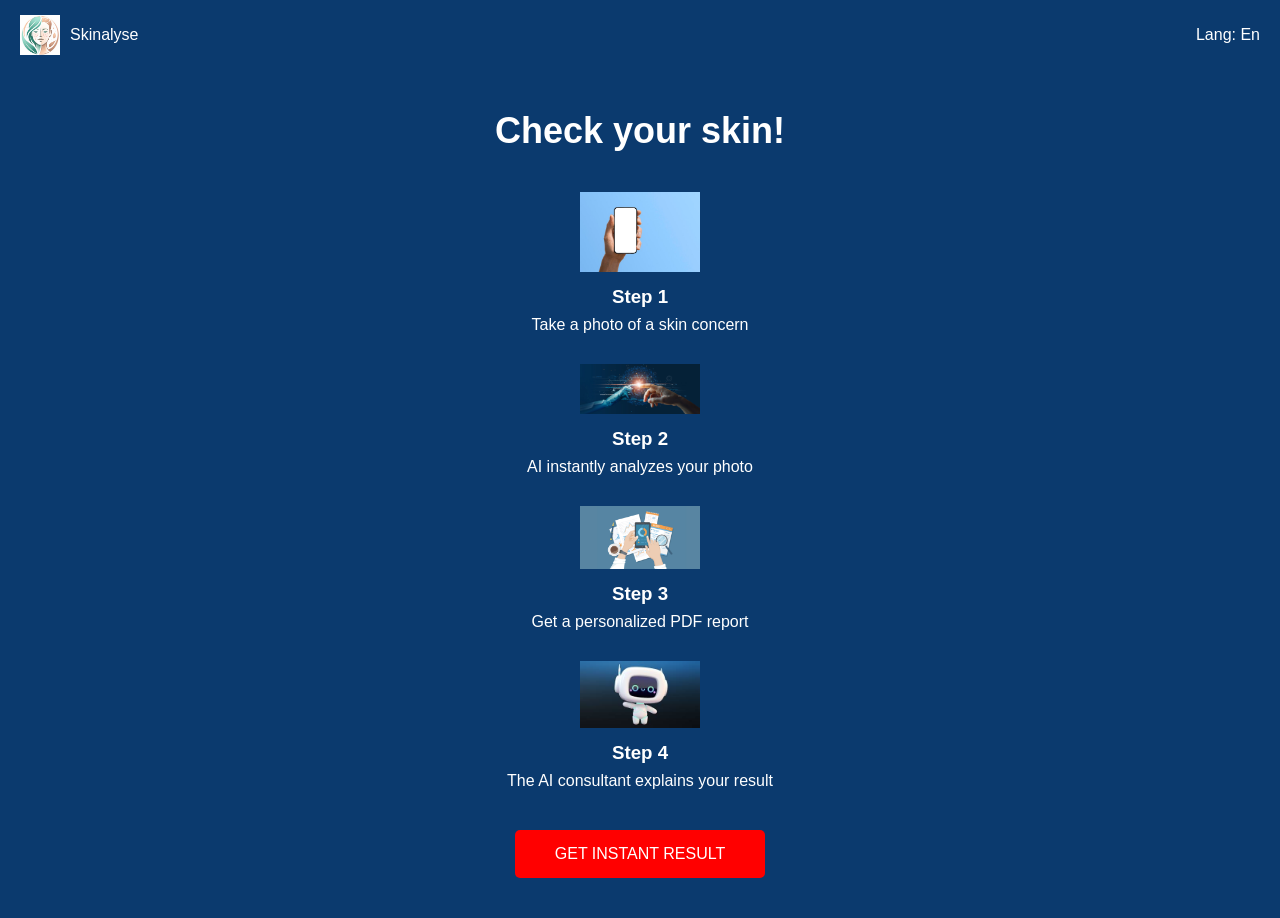
==== index.html @ 6a964405 "Add files via upload" ====
<!DOCTYPE html>
<html lang="en">
<head>
    <meta charset="UTF-8">
    <title> Skinalyse </title>
    <link rel="stylesheet" href="style.css">
</head>
<body>

    <!-- Header -->
    <header class="top-bar">
        <div class="logo">
            <!-- LOGO IMAGE GOES HERE -->
            <img src="logo.img.jpeg" alt="Skinalyse Logo">
            <span> Skinalyse </span>
        </div>

        <div class="lang">
            Lang: En
        </div>
    </header>

    <!-- Main Section -->
    <main class="container">
        <h1>Check your skin!</h1>

        <!-- Steps Section -->
        <section class="steps">

            <!-- Step 1 -->
            <div class="step">
                <!-- STEP 1 IMAGE GOES HERE -->
                <img src="step1hand.img" alt="Take photo">
                <h3>Step 1</h3>
                <p>Take a photo of a skin concern</p>
            </div>

            <!-- Step 2 -->
            <div class="step">
                <!-- STEP 2 IMAGE GOES HERE -->
                <img src="step2AI.jpeg" alt="AI analysis">
                <h3>Step 2</h3>
                <p>AI instantly analyzes your photo</p>
            </div>

            <!-- Step 3 -->
            <div class="step">
                <!-- STEP 3 IMAGE GOES HERE -->
                <img src="step3report.webp" alt="PDF report">
                <h3>Step 3</h3>
                <p>Get a personalized PDF report</p>
            </div>

            <!-- Step 4 -->
            <div class="step">
                <!-- STEP 4 IMAGE GOES HERE -->
                <img src="step4cuterobot.jpeg" alt="AI consultant">
                <h3>Step 4</h3>
                <p>The AI consultant explains your result</p>
            </div>

        </section>

        <!-- Call to Action -->
        <button class="cta">
            GET INSTANT RESULT
        </button>
    </main>

</body>
</html>
---- style.css ----
* {
    margin: 0;
    padding: 0;
    box-sizing: border-box;
    font-family: Arial, sans-serif;
}

body {
    background-color: #0b3a6e;
    color: white;
}

/* Header */
.top-bar {
    display: flex;
    justify-content: space-between;
    align-items: center;
    padding: 15px 20px;
}

.logo {
    display: flex;
    align-items: center;
    gap: 10px;
}

.logo img {
    width: 40px;
    height: 40px;
}

/* Main Container */
.container {
    text-align: center;
    padding: 40px 20px;
}

.container h1 {
    font-size: 36px;
    margin-bottom: 40px;
}

/* Steps */
.steps {
    display: flex;
    flex-direction: column;
    gap: 30px;
    align-items: center;
}

.step {
    max-width: 300px;
}

.step img {
    width: 120px;
    height: auto;
    margin-bottom: 10px;
}

.step h3 {
    margin-bottom: 8px;
}

/* Button */
.cta {
    margin-top: 40px;
    padding: 15px 40px;
    background-color: red;
    color: white;
    border: none;
    font-size: 16px;
    cursor: pointer;
    border-radius: 5px;
}

.cta:hover {
    opacity: 0.9;
}
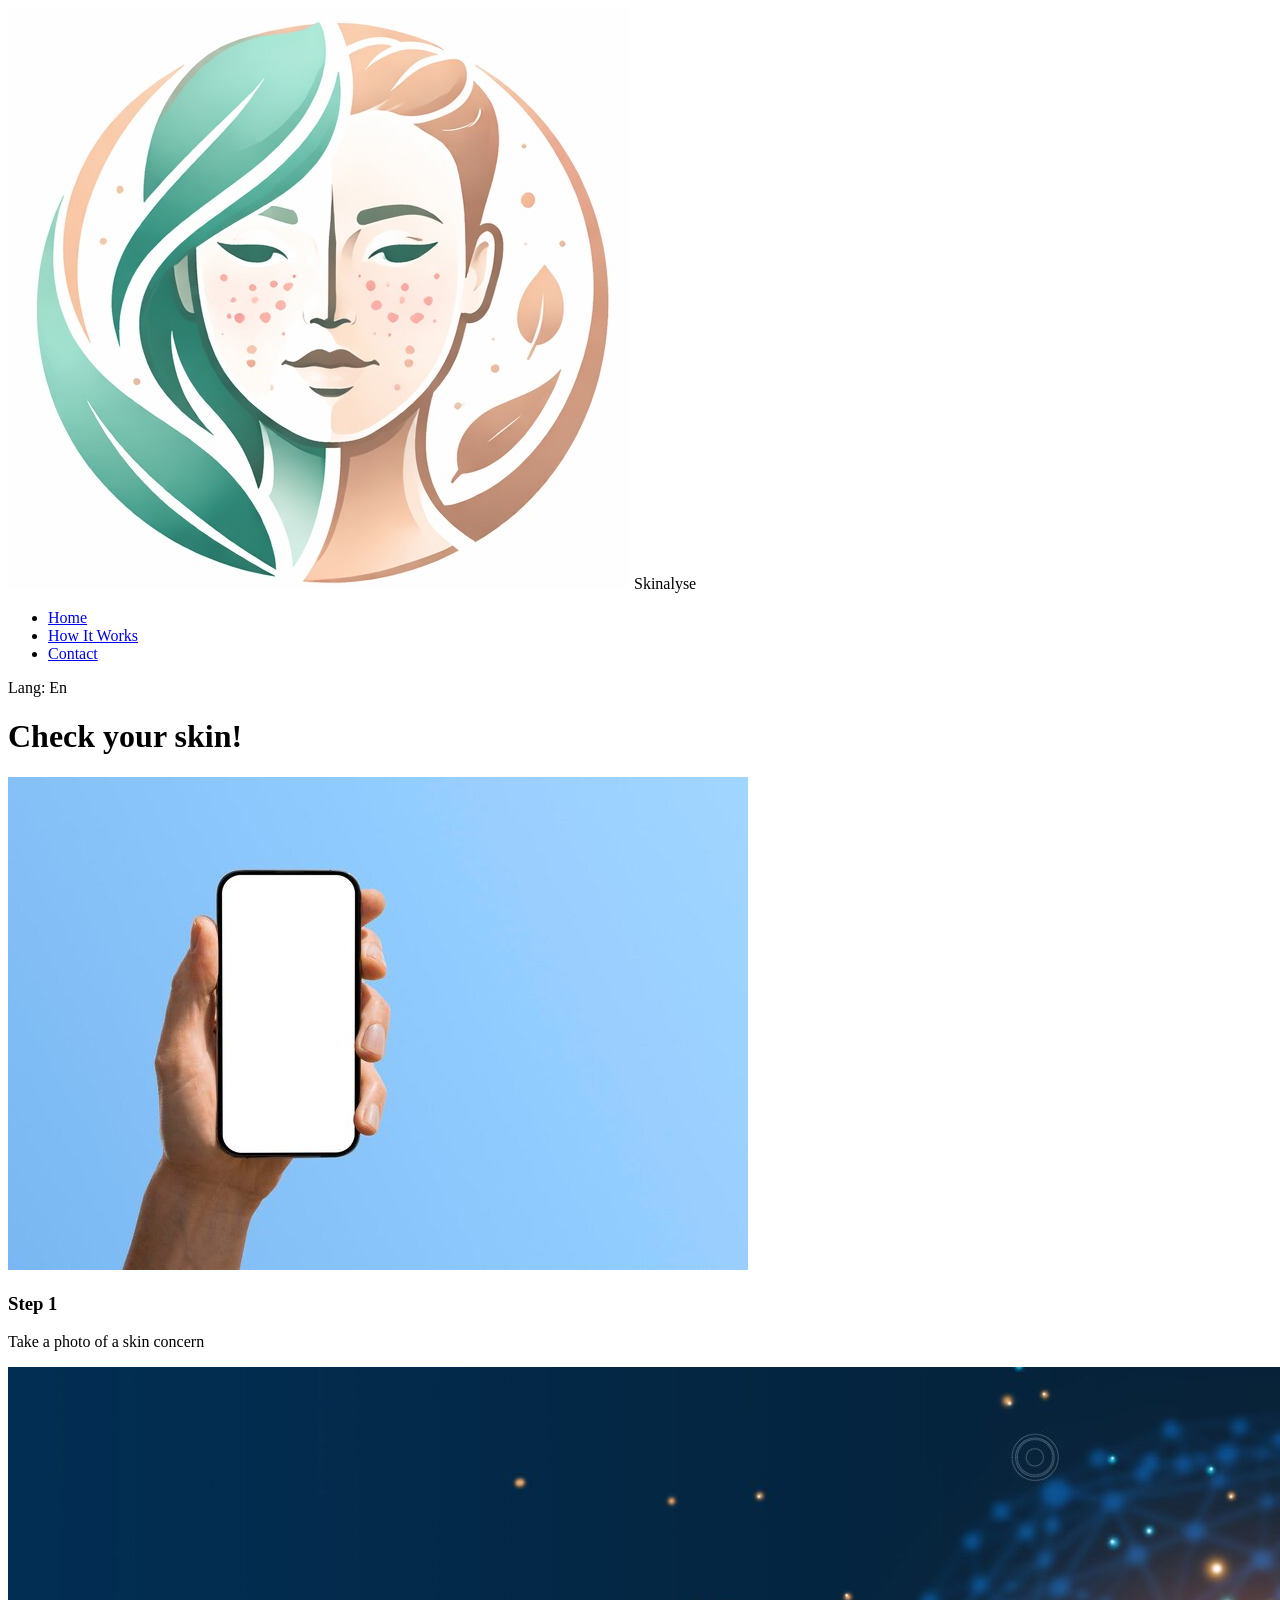
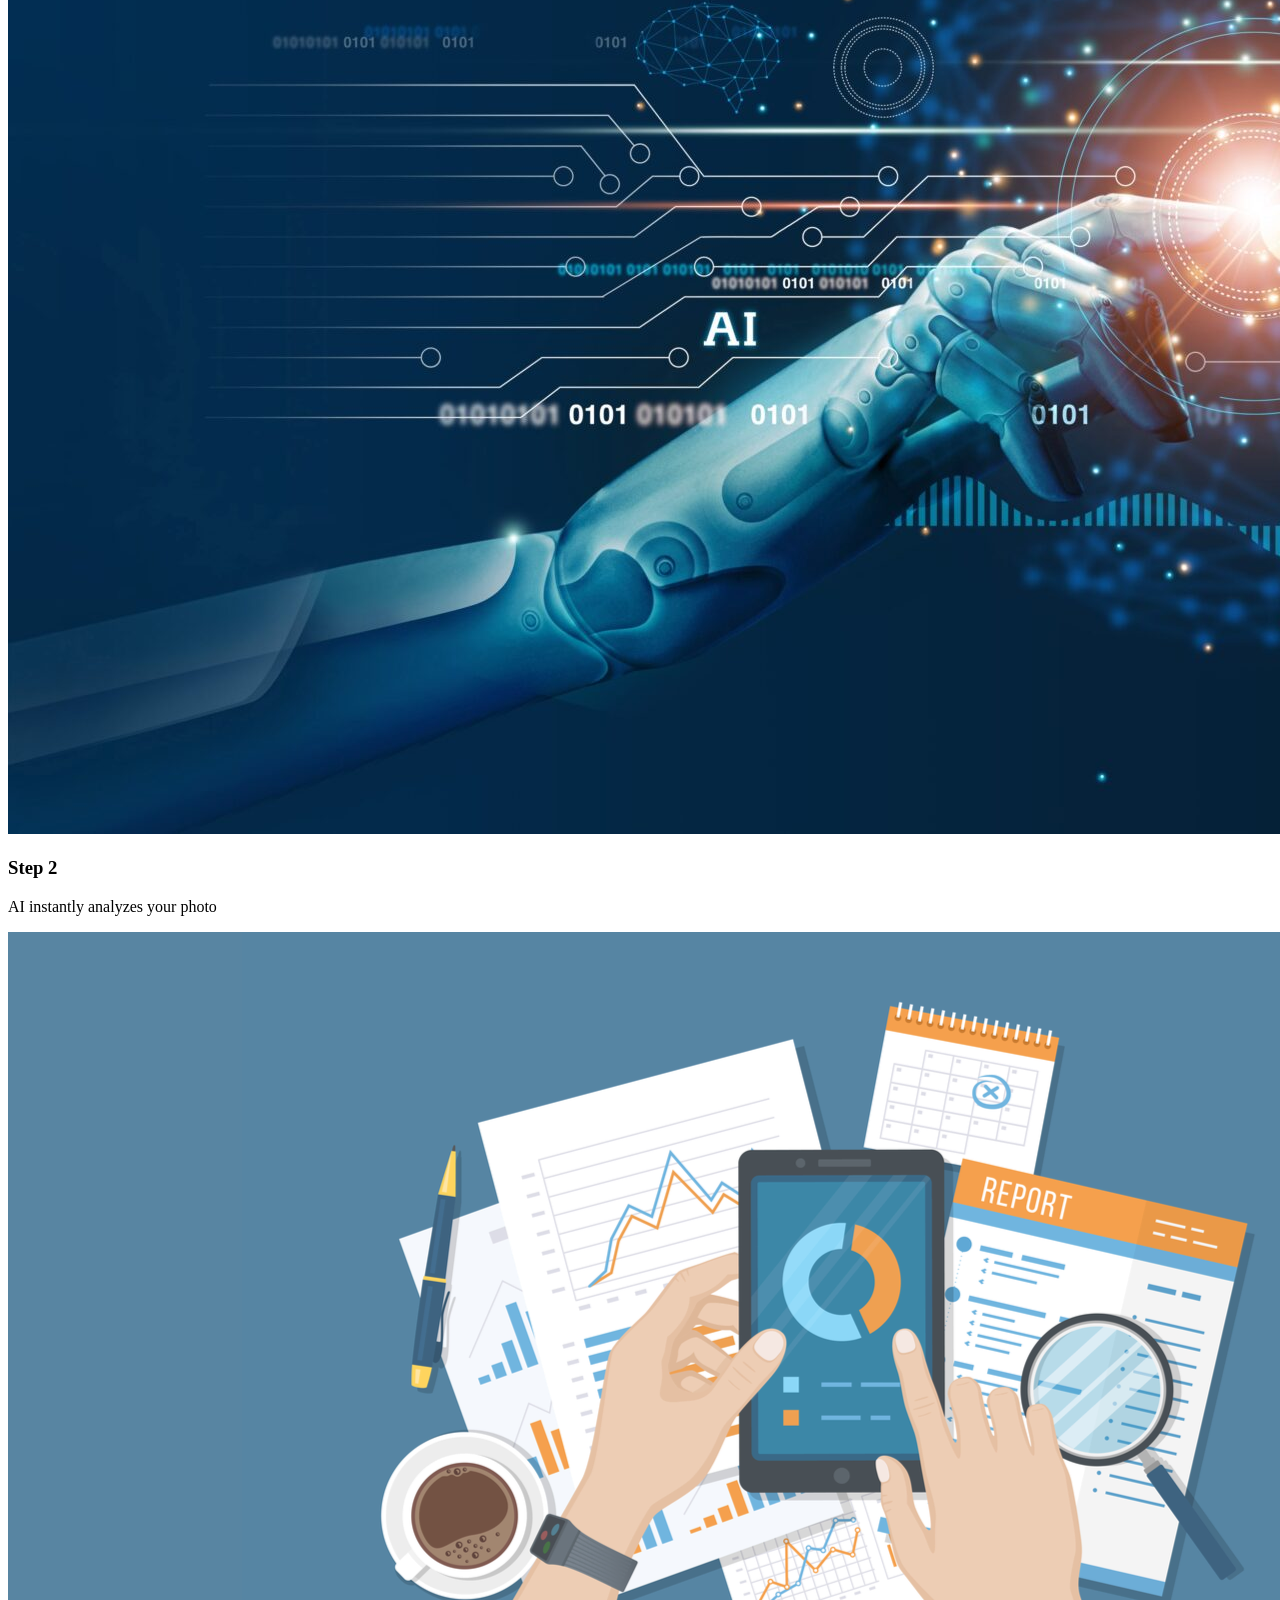
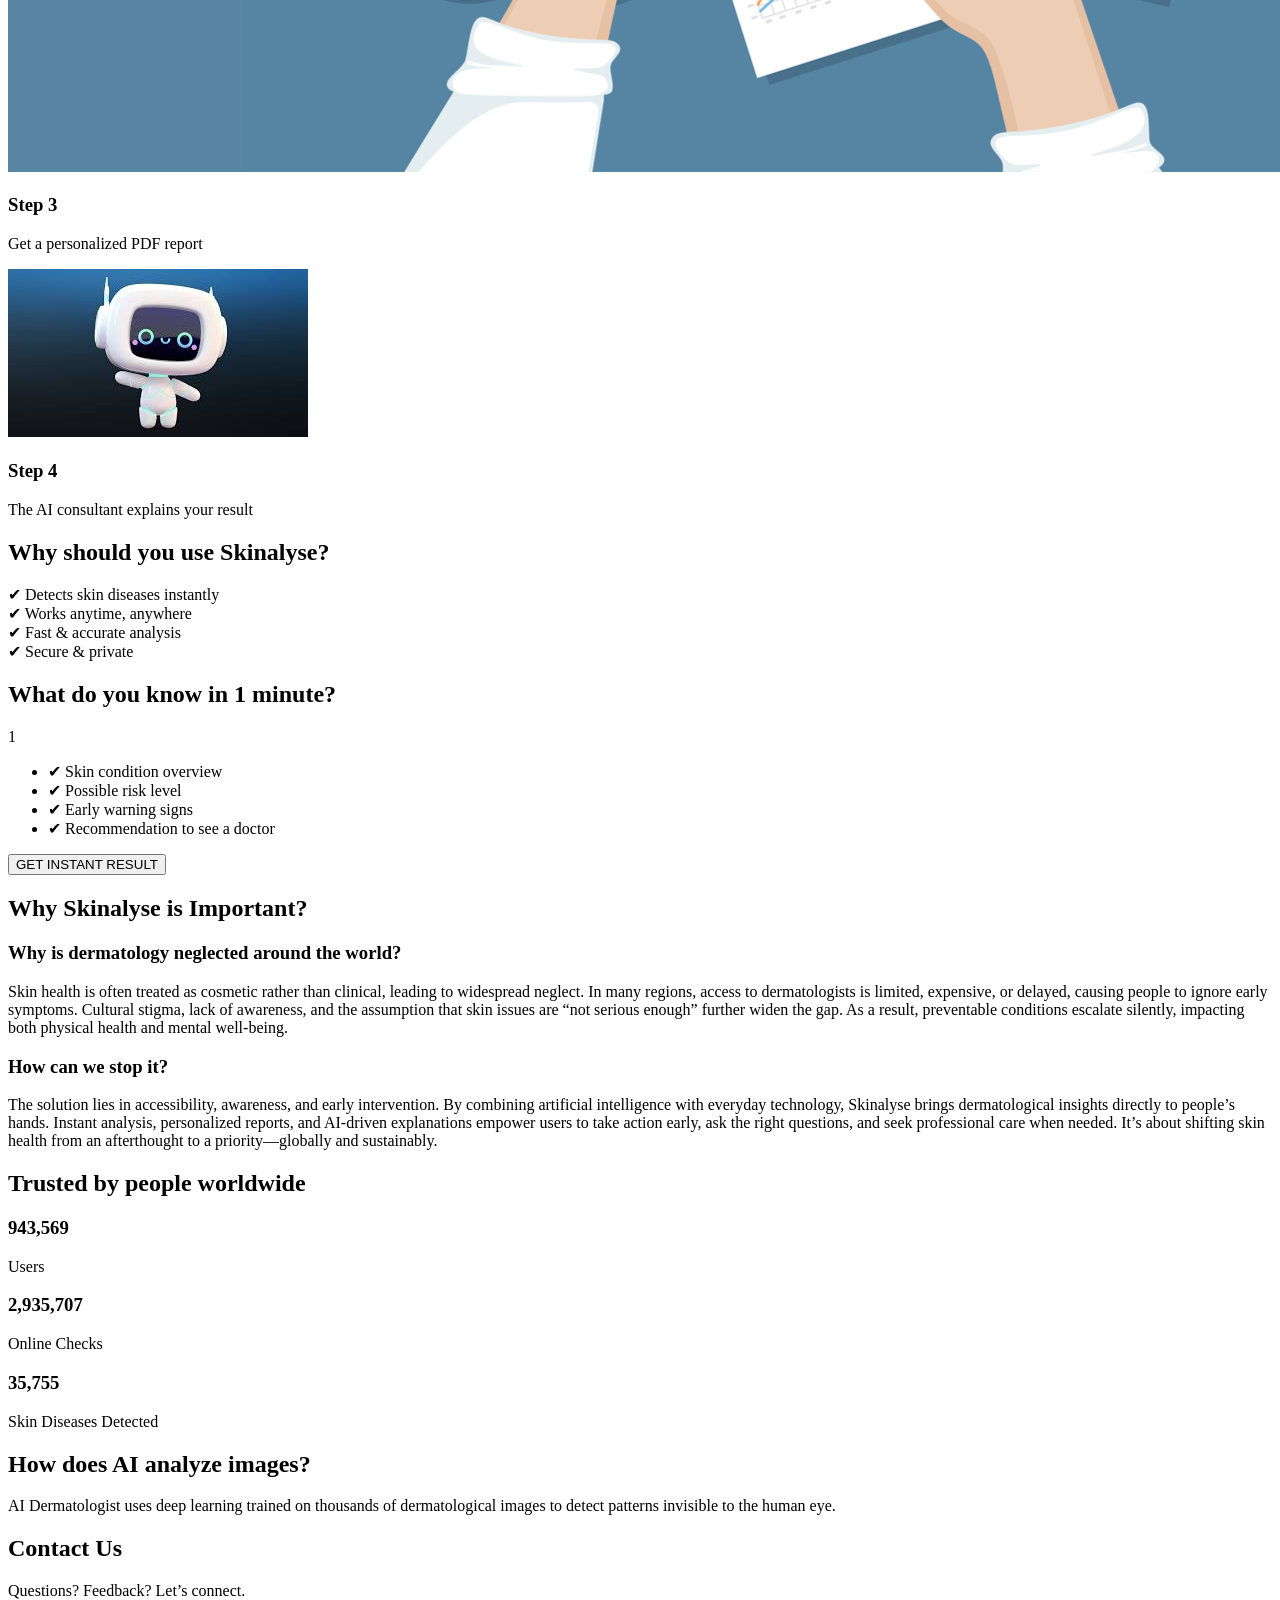
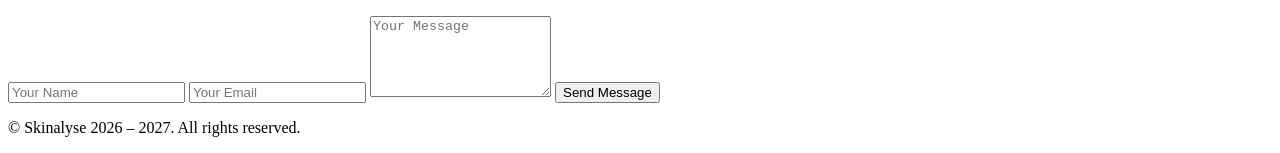
==== commit 3aabbcff: "Add files via upload" ====
--- a/index.html
+++ b/index.html
@@ -2,70 +2,163 @@
 <html lang="en">
 <head>
     <meta charset="UTF-8">
-    <title> Skinalyse </title>
-    <link rel="stylesheet" href="style.css">
+    <title>Skinalyse</title>
+    <link rel="stylesheet" href="styless.css">
 </head>
 <body>
 
-    <!-- Header -->
-    <header class="top-bar">
+    <!-- Navigation Bar -->
+    <nav class="navbar">
         <div class="logo">
-            <!-- LOGO IMAGE GOES HERE -->
             <img src="logo.img.jpeg" alt="Skinalyse Logo">
-            <span> Skinalyse </span>
+            <span>Skinalyse</span>
         </div>
+
+        <ul class="nav-links">
+            <li><a href="#">Home</a></li>
+            <li><a href="#steps">How It Works</a></li>
+            <li><a href="#contact">Contact</a></li>
+        </ul>
 
         <div class="lang">
             Lang: En
         </div>
-    </header>
+    </nav>
 
     <!-- Main Section -->
     <main class="container">
         <h1>Check your skin!</h1>
 
         <!-- Steps Section -->
-        <section class="steps">
+        <section class="steps" id="steps">
 
-            <!-- Step 1 -->
             <div class="step">
-                <!-- STEP 1 IMAGE GOES HERE -->
                 <img src="step1hand.img" alt="Take photo">
                 <h3>Step 1</h3>
                 <p>Take a photo of a skin concern</p>
             </div>
 
-            <!-- Step 2 -->
             <div class="step">
-                <!-- STEP 2 IMAGE GOES HERE -->
                 <img src="step2AI.jpeg" alt="AI analysis">
                 <h3>Step 2</h3>
                 <p>AI instantly analyzes your photo</p>
             </div>
 
-            <!-- Step 3 -->
             <div class="step">
-                <!-- STEP 3 IMAGE GOES HERE -->
                 <img src="step3report.webp" alt="PDF report">
                 <h3>Step 3</h3>
                 <p>Get a personalized PDF report</p>
             </div>
 
-            <!-- Step 4 -->
             <div class="step">
-                <!-- STEP 4 IMAGE GOES HERE -->
                 <img src="step4cuterobot.jpeg" alt="AI consultant">
                 <h3>Step 4</h3>
                 <p>The AI consultant explains your result</p>
             </div>
 
         </section>
+        <!-- FEATURES -->
+  <section class="features">
+    <h2>Why should you use Skinalyse?</h2>
+    <div class="feature-grid">
+      <div class="card">✔ Detects skin diseases instantly</div>
+      <div class="card">✔ Works anytime, anywhere</div>
+      <div class="card">✔ Fast & accurate analysis</div>
+      <div class="card">✔ Secure & private</div>
+    </div>
+  </section>
+
+  <!-- INFO -->
+  <section class="info">
+    <h2>What do you know in 1 minute?</h2>1
+    <ul>
+      <li>✔ Skin condition overview</li>
+      <li>✔ Possible risk level</li>
+      <li>✔ Early warning signs</li>
+      <li>✔ Recommendation to see a doctor</li>
+    </ul>
+  </section>
 
         <!-- Call to Action -->
         <button class="cta">
             GET INSTANT RESULT
         </button>
     </main>
+        <!-- Why Skinalyse Section -->
+    <section class="why-skinalyse">
+        <h2>Why Skinalyse is Important?</h2>
+
+        <div class="why-block">
+            <h3>Why is dermatology neglected around the world?</h3>
+            <p>
+                Skin health is often treated as cosmetic rather than clinical, leading to widespread neglect.
+                In many regions, access to dermatologists is limited, expensive, or delayed, causing people to
+                ignore early symptoms. Cultural stigma, lack of awareness, and the assumption that skin issues
+                are “not serious enough” further widen the gap. As a result, preventable conditions escalate
+                silently, impacting both physical health and mental well-being.
+            </p>
+        </div>
+
+        <div class="why-block">
+            <h3>How can we stop it?</h3>
+            <p>
+                The solution lies in accessibility, awareness, and early intervention. By combining artificial
+                intelligence with everyday technology, Skinalyse brings dermatological insights directly to
+                people’s hands. Instant analysis, personalized reports, and AI-driven explanations empower
+                users to take action early, ask the right questions, and seek professional care when needed.
+                It’s about shifting skin health from an afterthought to a priority—globally and sustainably.
+            </p>
+        </div>
+    </section>
+
+    <!-- STATS -->
+  <section class="stats">
+    <h2>Trusted by people worldwide</h2>
+    <div class="stats-grid">
+      <div class="stat">
+        <h3>943,569</h3>
+        <p>Users</p>
+      </div>
+      <div class="stat">
+        <h3>2,935,707</h3>
+        <p>Online Checks</p>
+      </div>
+      <div class="stat">
+        <h3>35,755</h3>
+        <p>Skin Diseases Detected</p>
+      </div>
+    </div>
+  </section>
+
+  <!-- AI EXPLANATION -->
+  <section class="info">
+    <h2>How does AI analyze images?</h2>
+    <p>
+      AI Dermatologist uses deep learning trained on thousands of
+      dermatological images to detect patterns invisible to the human eye.
+    </p>
+  </section>
+
+
+
+
+    <!-- Contact Form -->
+    <section class="contact" id="contact">
+        <h2>Contact Us</h2>
+        <p>Questions? Feedback? Let’s connect.</p>
+
+        <form class="contact-form">
+            <input type="text" placeholder="Your Name" required>
+            <input type="email" placeholder="Your Email" required>
+            <textarea placeholder="Your Message" rows="5" required></textarea>
+            <button type="submit">Send Message</button>
+        </form>
+    </section>
+
+    <!-- Footer -->
+    <footer class="footer">
+        <p>© Skinalyse 2026 – 2027. All rights reserved.</p>
+    </footer>
 
 </body>
-</html>
+</html>
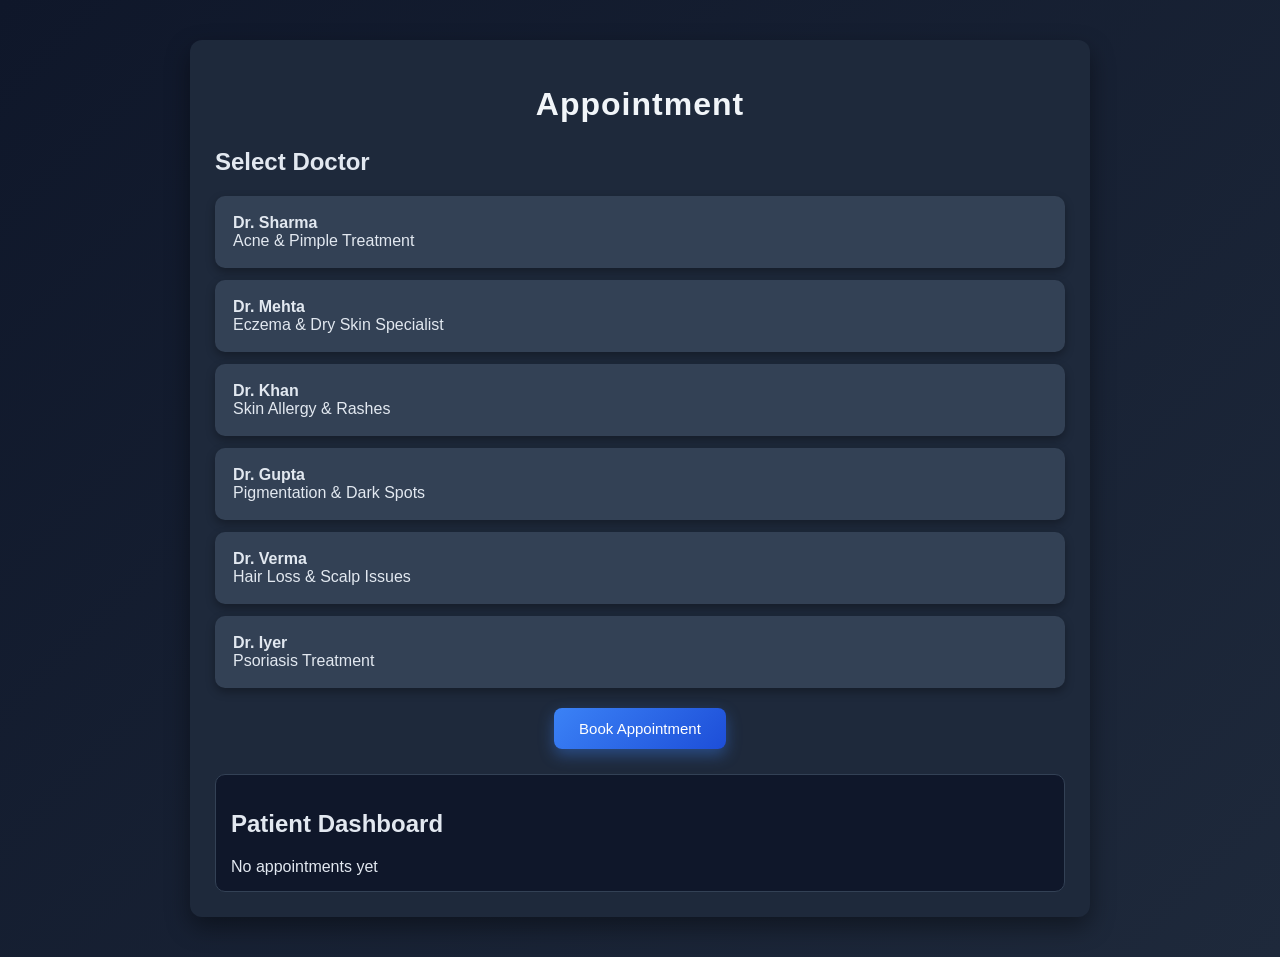
==== commit 0ff283f9: "Add files via upload" ====
--- a/index.html
+++ b/index.html
@@ -1,164 +1,35 @@
 <!DOCTYPE html>
 <html lang="en">
+
 <head>
     <meta charset="UTF-8">
-    <title>Skinalyse</title>
-    <link rel="stylesheet" href="styless.css">
+    <title>Appointment</title>
+    <link rel="stylesheet" href="./style.css">
 </head>
+
 <body>
 
-    <!-- Navigation Bar -->
-    <nav class="navbar">
-        <div class="logo">
-            <img src="logo.img.jpeg" alt="Skinalyse Logo">
-            <span>Skinalyse</span>
+    <div class="container">
+        <h1>Appointment</h1>
+
+        <!-- Doctor List -->
+        <h2>Select Doctor</h2>
+        <div id="doctorList"></div>
+
+        <!-- Time Slots -->
+        <div id="slotSection"></div>
+
+        <!-- Button -->
+        <button onclick="bookAppointment()">Book Appointment</button>
+
+        <!-- Dashboard -->
+        <div class="dashboard">
+            <h2>Patient Dashboard</h2>
+            <div id="appointments"></div>
         </div>
+    </div>
 
-        <ul class="nav-links">
-            <li><a href="#">Home</a></li>
-            <li><a href="#steps">How It Works</a></li>
-            <li><a href="#contact">Contact</a></li>
-        </ul>
+    <script src="./script.js"></script>
+</body>
 
-        <div class="lang">
-            Lang: En
-        </div>
-    </nav>
-
-    <!-- Main Section -->
-    <main class="container">
-        <h1>Check your skin!</h1>
-
-        <!-- Steps Section -->
-        <section class="steps" id="steps">
-
-            <div class="step">
-                <img src="step1hand.img" alt="Take photo">
-                <h3>Step 1</h3>
-                <p>Take a photo of a skin concern</p>
-            </div>
-
-            <div class="step">
-                <img src="step2AI.jpeg" alt="AI analysis">
-                <h3>Step 2</h3>
-                <p>AI instantly analyzes your photo</p>
-            </div>
-
-            <div class="step">
-                <img src="step3report.webp" alt="PDF report">
-                <h3>Step 3</h3>
-                <p>Get a personalized PDF report</p>
-            </div>
-
-            <div class="step">
-                <img src="step4cuterobot.jpeg" alt="AI consultant">
-                <h3>Step 4</h3>
-                <p>The AI consultant explains your result</p>
-            </div>
-
-        </section>
-        <!-- FEATURES -->
-  <section class="features">
-    <h2>Why should you use Skinalyse?</h2>
-    <div class="feature-grid">
-      <div class="card">✔ Detects skin diseases instantly</div>
-      <div class="card">✔ Works anytime, anywhere</div>
-      <div class="card">✔ Fast & accurate analysis</div>
-      <div class="card">✔ Secure & private</div>
-    </div>
-  </section>
-
-  <!-- INFO -->
-  <section class="info">
-    <h2>What do you know in 1 minute?</h2>1
-    <ul>
-      <li>✔ Skin condition overview</li>
-      <li>✔ Possible risk level</li>
-      <li>✔ Early warning signs</li>
-      <li>✔ Recommendation to see a doctor</li>
-    </ul>
-  </section>
-
-        <!-- Call to Action -->
-        <button class="cta">
-            GET INSTANT RESULT
-        </button>
-    </main>
-        <!-- Why Skinalyse Section -->
-    <section class="why-skinalyse">
-        <h2>Why Skinalyse is Important?</h2>
-
-        <div class="why-block">
-            <h3>Why is dermatology neglected around the world?</h3>
-            <p>
-                Skin health is often treated as cosmetic rather than clinical, leading to widespread neglect.
-                In many regions, access to dermatologists is limited, expensive, or delayed, causing people to
-                ignore early symptoms. Cultural stigma, lack of awareness, and the assumption that skin issues
-                are “not serious enough” further widen the gap. As a result, preventable conditions escalate
-                silently, impacting both physical health and mental well-being.
-            </p>
-        </div>
-
-        <div class="why-block">
-            <h3>How can we stop it?</h3>
-            <p>
-                The solution lies in accessibility, awareness, and early intervention. By combining artificial
-                intelligence with everyday technology, Skinalyse brings dermatological insights directly to
-                people’s hands. Instant analysis, personalized reports, and AI-driven explanations empower
-                users to take action early, ask the right questions, and seek professional care when needed.
-                It’s about shifting skin health from an afterthought to a priority—globally and sustainably.
-            </p>
-        </div>
-    </section>
-
-    <!-- STATS -->
-  <section class="stats">
-    <h2>Trusted by people worldwide</h2>
-    <div class="stats-grid">
-      <div class="stat">
-        <h3>943,569</h3>
-        <p>Users</p>
-      </div>
-      <div class="stat">
-        <h3>2,935,707</h3>
-        <p>Online Checks</p>
-      </div>
-      <div class="stat">
-        <h3>35,755</h3>
-        <p>Skin Diseases Detected</p>
-      </div>
-    </div>
-  </section>
-
-  <!-- AI EXPLANATION -->
-  <section class="info">
-    <h2>How does AI analyze images?</h2>
-    <p>
-      AI Dermatologist uses deep learning trained on thousands of
-      dermatological images to detect patterns invisible to the human eye.
-    </p>
-  </section>
-
-
-
-
-    <!-- Contact Form -->
-    <section class="contact" id="contact">
-        <h2>Contact Us</h2>
-        <p>Questions? Feedback? Let’s connect.</p>
-
-        <form class="contact-form">
-            <input type="text" placeholder="Your Name" required>
-            <input type="email" placeholder="Your Email" required>
-            <textarea placeholder="Your Message" rows="5" required></textarea>
-            <button type="submit">Send Message</button>
-        </form>
-    </section>
-
-    <!-- Footer -->
-    <footer class="footer">
-        <p>© Skinalyse 2026 – 2027. All rights reserved.</p>
-    </footer>
-
-</body>
 </html>
--- a/style.css
+++ b/style.css
@@ -0,0 +1,104 @@
+body {
+    font-family: 'Segoe UI', Arial, sans-serif;
+    background: linear-gradient(135deg, #0f172a, #1e293b);
+    margin: 0;
+    color: #e2e8f0;
+}
+
+/* Container */
+.container {
+    max-width: 850px;
+    margin: 40px auto;
+    padding: 25px;
+    background: #1e293b;
+    border-radius: 12px;
+    box-shadow: 0 10px 25px rgba(0, 0, 0, 0.4);
+}
+
+/* Heading */
+h1 {
+    text-align: center;
+    margin-bottom: 25px;
+    color: #f1f5f9;
+    letter-spacing: 1px;
+}
+
+/* Cards */
+.card {
+    border: none;
+    padding: 18px;
+    margin: 12px 0;
+    border-radius: 10px;
+    cursor: pointer;
+    background: #334155;
+    box-shadow: 0 4px 10px rgba(0, 0, 0, 0.3);
+    transition: all 0.25s ease;
+    color: #e2e8f0;
+}
+
+.card:hover {
+    transform: translateY(-3px);
+    background: #3b82f6;
+    color: #ffffff;
+    box-shadow: 0 8px 18px rgba(0, 0, 0, 0.4);
+}
+
+.card.selected {
+    background: #2563eb;
+    border-left: 5px solid #60a5fa;
+    color: #ffffff;
+}
+
+/* Slots */
+.slot {
+    display: inline-block;
+    padding: 10px 15px;
+    margin: 6px;
+    border-radius: 8px;
+    border: 1px solid #475569;
+    cursor: pointer;
+    background: #334155;
+    color: #e2e8f0;
+    transition: all 0.2s ease;
+}
+
+.slot:hover {
+    background: #475569;
+    transform: scale(1.05);
+}
+
+.slot.selected {
+    background-color: #22c55e;
+    border-color: #4ade80;
+    color: #022c22;
+    font-weight: 500;
+}
+
+/* Button */
+button {
+    display: block;
+    margin: 20px auto 0;
+    padding: 12px 25px;
+    background: linear-gradient(135deg, #3b82f6, #1d4ed8);
+    color: white;
+    border: none;
+    border-radius: 8px;
+    font-size: 15px;
+    cursor: pointer;
+    transition: all 0.25s ease;
+    box-shadow: 0 6px 15px rgba(59, 130, 246, 0.4);
+}
+
+button:hover {
+    transform: translateY(-2px);
+    box-shadow: 0 10px 20px rgba(59, 130, 246, 0.6);
+}
+
+/* Dashboard section */
+.dashboard {
+    margin-top: 25px;
+    padding: 15px;
+    background: #0f172a;
+    border-radius: 10px;
+    border: 1px solid #334155;
+}
